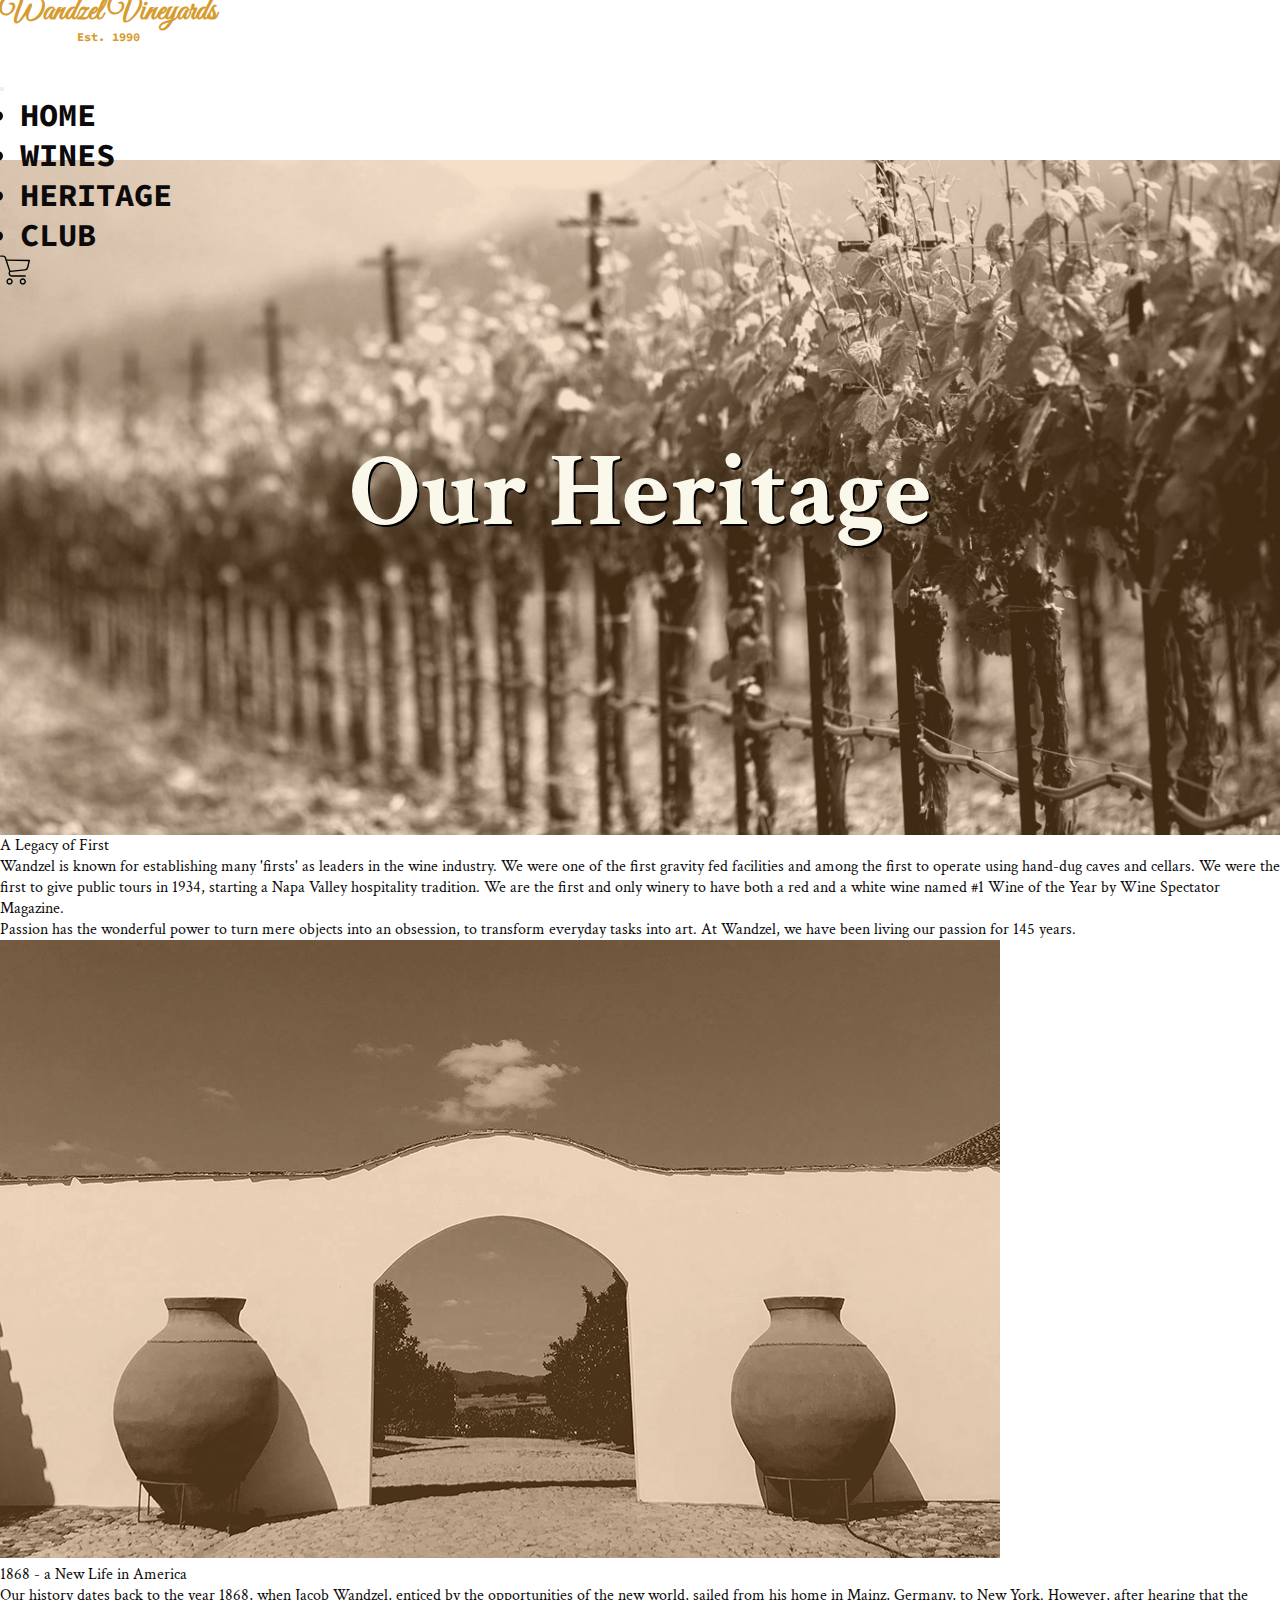
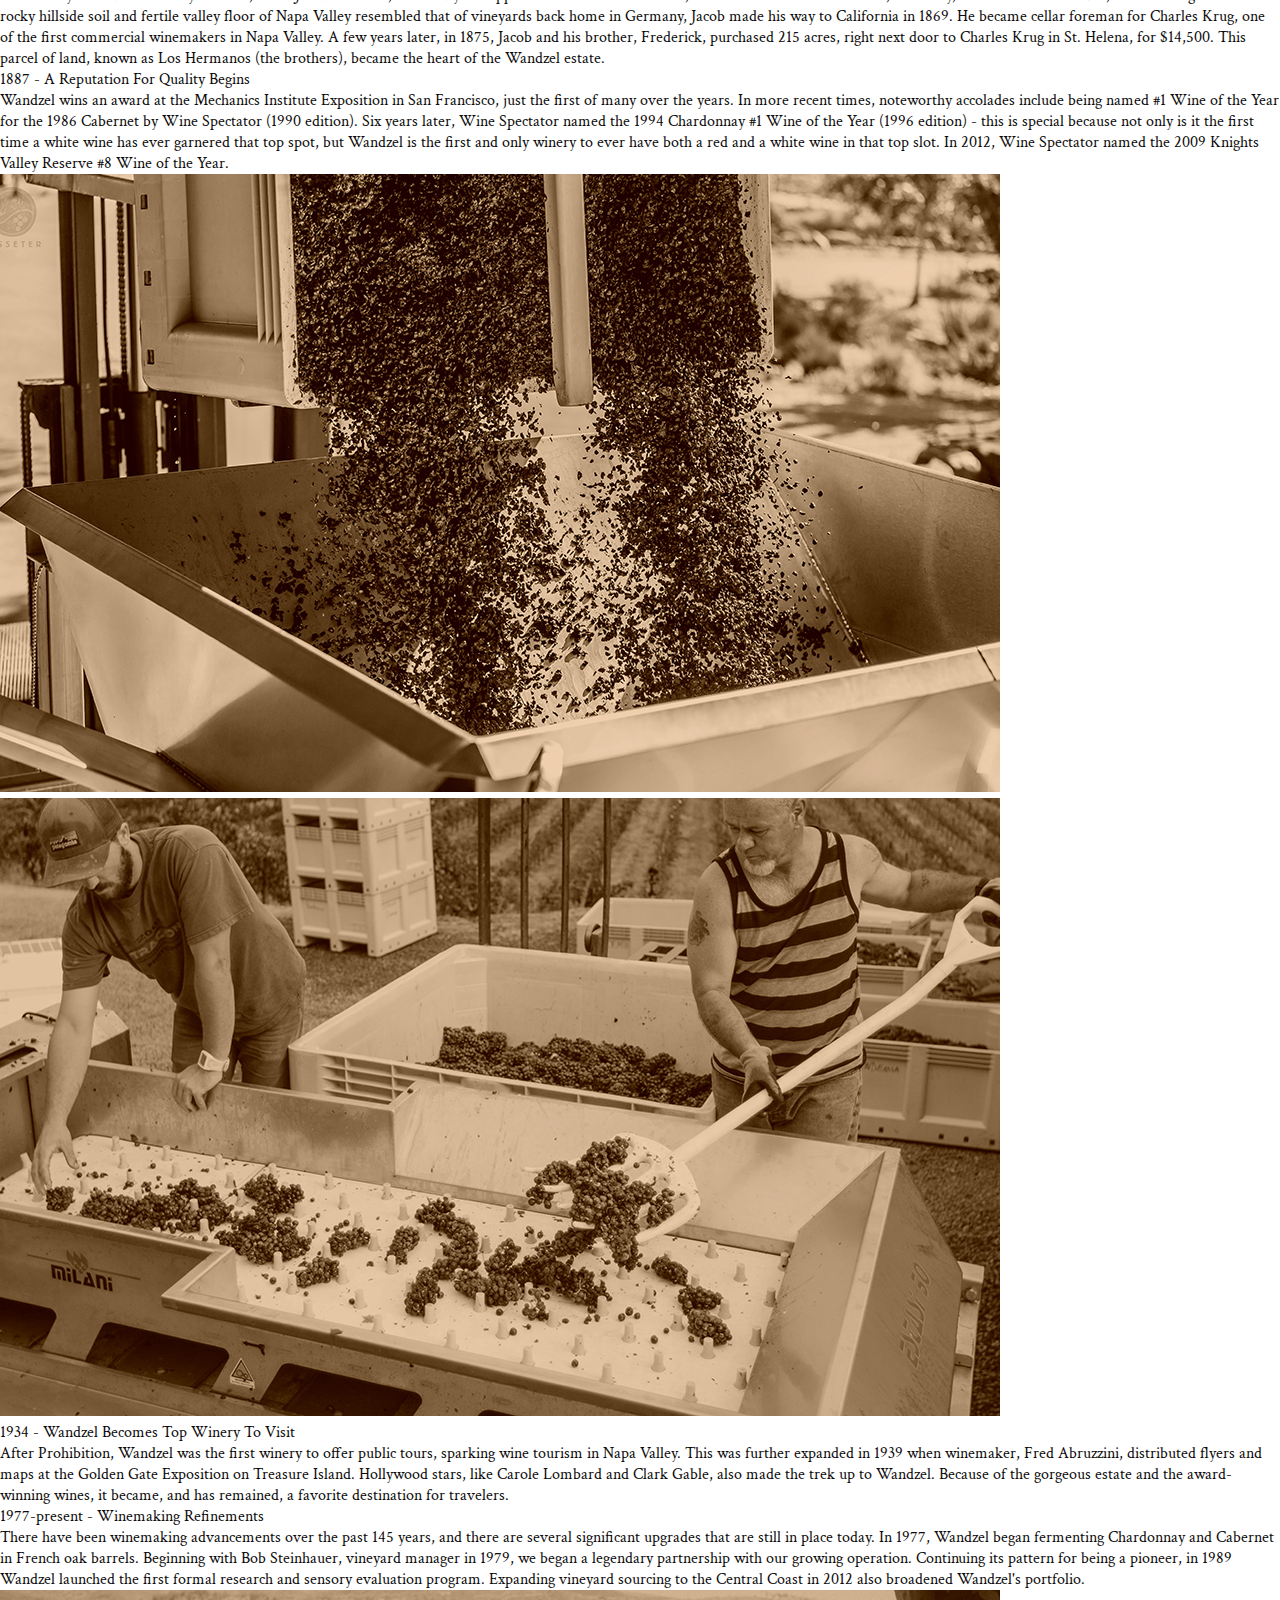
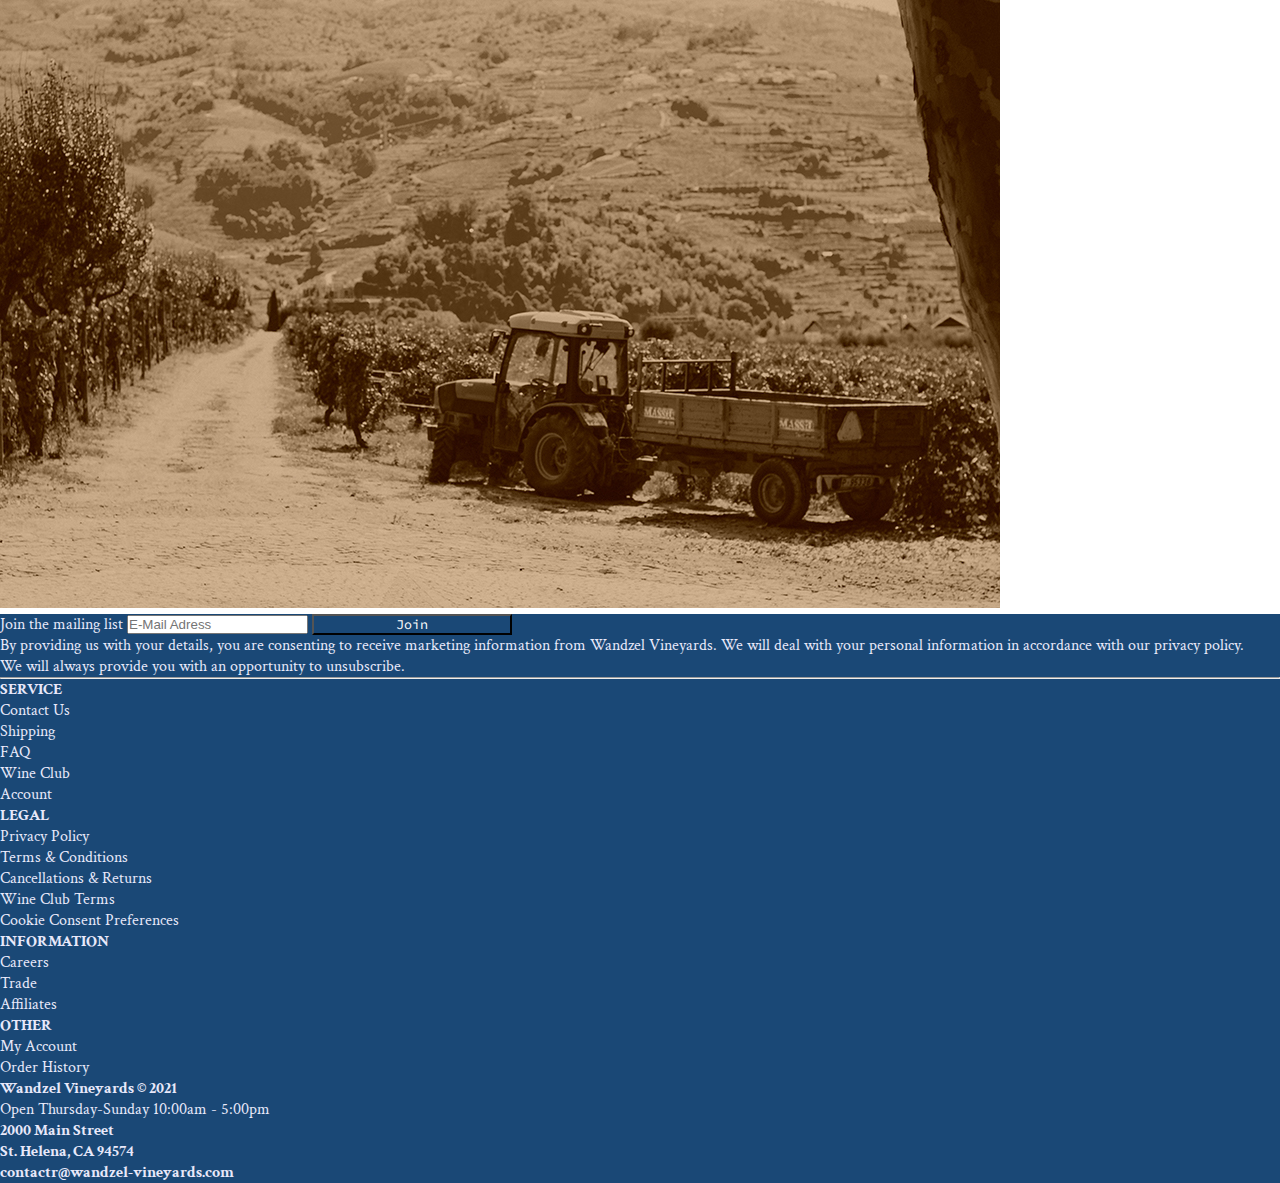
==== heritage.html @ 14cb850b "ver 0.9 upload" ====
<!DOCTYPE html>
<html lang="en">
  <head>
    <!-- Required meta tags -->
    <meta charset="utf-8" />
    <meta name="viewport" content="width=device-width, initial-scale=1" />
    <title>Heritage | Wandzel Vineyards | Real wine for real people</title>
    <!-- Bootstrap CSS -->
    <link href="https://cdn.jsdelivr.net/npm/bootstrap@5.0.0-beta3/dist/css/bootstrap.min.css" rel="stylesheet" integrity="sha384-eOJMYsd53ii+scO/bJGFsiCZc+5NDVN2yr8+0RDqr0Ql0h+rP48ckxlpbzKgwra6" crossorigin="anonymous" />
    <link rel="stylesheet" href="style.css" />
  </head>
  <body>
    <div class="container-fluid">
      <!-- NABAR START -->
      <nav class="navbar navbar-expand-lg navbar-light bg-white fixed-top">
        <div class="container-fluid">
          <div class="row">
            <a class="navbar-brand text-center"
              >Wandzel Vineyards
              <p>Est. 1990</p></a
            >
          </div>
          <button class="navbar-toggler" type="button" data-bs-toggle="collapse" data-bs-target="#main_nav">
            <span class="navbar-toggler-icon"></span>
          </button>
          <div class="collapse navbar-collapse" id="main_nav">
            <ul class="navbar-nav mx-auto">
              <li class="nav-item"><a class="nav-link" href="index.html">home</a></li>
              <li class="nav-item"><a class="nav-link" href="wines.html">wines </a></li>

              <li class="nav-item dropdown has-megamenu">
                <a class="nav-link" href="#" data-bs-toggle="dropdown">heritage</a>
                <div class="dropdown-menu megamenu" role="menu">
                  <div class="row g-3">
                    <div class="col-lg-3 col-md-6 col-12 d-flex align-items-center">
                      <div class="col-megamenu">
                        <ul class="list-unstyled">
                          <a href="heritage.html"><li>Pioneer in Napa</li></a>
                          <a href="heritage.html"><li>Historic Property</li></a>
                          <a href="heritage.html"><li>Only 8 Winemakers</li></a>
                          <a href="heritage.html"><li>Best Vineyards in Napa</li></a>
                          <a href="heritage.html"><li>Sustainability Focus</li></a>
                        </ul>
                      </div>
                      <!-- col-megamenu.// -->
                    </div>
                    <!-- end col-2 -->
                    <div class="col-lg-9 col-md-6 col-12">
                      <div class="col-megamenu d-flex justify-content-end me-5">
                        <img src="img/rest2.jpg" class="img-fluid" alt="Our Heritage" />
                      </div>
                      <!-- col-megamenu.// -->
                    </div>
                    <!-- end col-2 -->
                  </div>
                  <!-- end row -->
                </div>
                <!-- dropdown-mega-menu.// -->
              </li>
              <li class="nav-item"><a class="nav-link" href="#">club</a></li>
            </ul>
            <img src="img/shopping-cart.svg" class="img-cart" alt="shopping-cart" />
          </div>
          <!-- navbar-collapse.// -->
        </div>
        <!-- container-fluid.// -->
      </nav>
      <!-- NAVBAR END -->
      <!-- HEADER START -->
      <header id="header-heritage">
        <div id="home-introduction">
          <h1 class="text-uppercase">Our Heritage</h1>
          <br />
        </div>
      </header>
      <!-- HEADER END -->
      <div class="row mt-5 mx-3 px-lg-5">
        <div class="col-12 text-uppercase">
          <p class="fs-3">A Legacy of First</p>
          <p class="fs-5">Wandzel is known for establishing many 'firsts' as leaders in the wine industry. We were one of the first gravity fed facilities and among the first to operate using hand-dug caves and cellars. We were the first to give public tours in 1934, starting a Napa Valley hospitality tradition. We are the first and only winery to have both a red and a white wine named #1 Wine of the Year by Wine Spectator Magazine.</p>
          <p class="fs-5 fst-italic">Passion has the wonderful power to turn mere objects into an obsession, to transform everyday tasks into art. At Wandzel, we have been living our passion for 145 years.</p>
        </div>
      </div>

      <!-- HERITAGE #1 START -->
        <div class="row mx-auto mt-5 px-lg-5 justify-content-center">
          <div class="col-lg-6 col-12  mb-5 mb-lg-0 order-lg-1">
            <img src="img/heritage1.jpg" class="img-fluid" alt="bottle">
          </div>
          <div class="col-lg-6 col-12 my-auto pb-3 pb-lg-2 order-lg-2">
            <p class="fs-3 text-uppercase">1868 - a New Life in America</p>
              <p class="fs-4">
                Our history dates back to the year 1868, when Jacob Wandzel, enticed by the opportunities of the new world, sailed from his home in Mainz, Germany, to New York. However, after hearing that the rocky hillside soil and fertile valley floor of Napa Valley resembled that of vineyards back home in Germany, Jacob made his way to California in 1869. He became cellar foreman for Charles Krug, one of the first commercial winemakers in Napa Valley. A few years later, in 1875, Jacob and his brother, Frederick, purchased 215 acres, right next door to Charles Krug in St. Helena, for $14,500. This parcel of land, known as Los Hermanos (the brothers), became the heart of the Wandzel estate.
              </p>
          </div>
        </div>
    </div>
  <!-- HERITAGE #1 END -->

        <!-- HERITAGE #2 START -->
        <div class="row mx-auto mt-5 px-lg-5 justify-content-center">
          <div class="col-lg-6 col-12  my-auto pb-3 pb-lg-2  order-lg-1 order-2">
            <p class="fs-3 text-uppercase">1887 - A Reputation For Quality Begins</p>
              <p class="fs-4">
                Wandzel wins an award at the Mechanics Institute Exposition in San Francisco, just the first of many over the years. In more recent times, noteworthy accolades include being named #1 Wine of the Year for the 1986 Cabernet by Wine Spectator (1990 edition). Six years later, Wine Spectator named the 1994 Chardonnay #1 Wine of the Year (1996 edition) - this is special because not only is it the first time a white wine has ever garnered that top spot, but Wandzel is the first and only winery to ever have both a red and a white wine in that top slot. In 2012, Wine Spectator named the 2009 Knights Valley Reserve #8 Wine of the Year.              </p>
          </div>
          <div class="col-lg-6 col-12 mb-5 mb-lg-0 order-lg-2 order-1">
            <img src="img/heritage2.jpg" class="img-fluid" alt="bottle">
          </div>
        </div>
    </div>
  <!-- HERITAGE #2 END -->

          <!-- HERITAGE #3 START -->
          <div class="row mx-auto mt-5 px-lg-5 justify-content-center">
            <div class="col-lg-6 col-12 mb-5 mb-lg-0 order-lg-1">
              <img src="img/heritage3.jpg" class="img-fluid" alt="bottle">
            </div>
            <div class="col-lg-6 col-12 my-auto pb-3 pb-lg-2  order-lg-2">
              <p class="fs-3 text-uppercase">1934 - Wandzel Becomes Top Winery To Visit</p>
                <p class="fs-4">
                  After Prohibition, Wandzel was the first winery to offer public tours, sparking wine tourism in Napa Valley. This was further expanded in 1939 when winemaker, Fred Abruzzini, distributed flyers and maps at the Golden Gate Exposition on Treasure Island. Hollywood stars, like Carole Lombard and Clark Gable, also made the trek up to Wandzel. Because of the gorgeous estate and the award-winning wines, it became, and has remained, a favorite destination for travelers.</div>
          </div>
      </div>
    <!-- HERITAGE #3 END -->

            <!-- HERITAGE #4 START -->
            <div class="row mx-auto mt-5 px-lg-5 justify-content-center">
              <div class="col-lg-6 col-12 my-auto pb-3 pb-lg-2  order-lg-1 order-2">
                <p class="fs-3 text-uppercase">1977-present - Winemaking Refinements</p>
                  <p class="fs-4">
                    There have been winemaking advancements over the past 145 years, and there are several significant upgrades that are still in place today. In 1977, Wandzel began fermenting Chardonnay and Cabernet in French oak barrels. Beginning with Bob Steinhauer, vineyard manager in 1979, we began a legendary partnership with our growing operation. Continuing its pattern for being a pioneer, in 1989 Wandzel launched the first formal research and sensory evaluation program. Expanding vineyard sourcing to the Central Coast in 2012 also broadened Wandzel's portfolio.              </div>
              <div class="col-lg-6 col-12  mb-5 mb-lg-0 order-lg-2 order-1">
                <img src="img/heritage4.jpg" class="img-fluid" alt="bottle">
              </div>
            </div>
        </div>
      <!-- HERITAGE #4 END -->

      <!-- FOOTER / MAILING START -->
      <footer>
        <div class="row footer mx-auto mt-5 pt-4">
          <div class="col-12 text-center">
            <label for="exampleInputEmail1" class="form-label fs-2 text-uppercase mt-3">Join the mailing list</label>
            <input type="email" class="form-control mx-auto my-3" placeholder="E-Mail Adress" id="exampleInputEmail1" aria-describedby="emailHelp" />
            <button type="button" class="btn btn-light">Join</button>
          </div>
        </div>
        <div class="row footer mx-auto pt-4">
          <div class="col-12 text-center">
            <p class="pb-lg-5 mt-4">
              By providing us with your details, you are consenting to receive marketing information from Wandzel Vineyards. We will deal with your personal information in accordance with our privacy policy.<br />
              We will always provide you with an opportunity to unsubscribe.
            </p>
            <hr class="d-none d-lg-flex" />
          </div>
        </div>
        <!-- FOOTER -->
        <div class="container-fluid footer">
          <div class="row d-none d-lg-flex py-4 mx-5">
            <div class="col-2 text-left">
              <b>SERVICE</b>
              <ul>
                <li>Contact Us</li>
                <li>Shipping</li>
                <li>FAQ</li>
                <li>Wine Club</li>
                <li>Account</li>
              </ul>
            </div>
            <div class="col-2 text-left">
              <b>LEGAL</b>
              <ul>
                <li>Privacy Policy</li>
                <li>Terms & Conditions</li>
                <li>Cancellations & Returns</li>
                <li>Wine Club Terms</li>
                <li>Cookie Consent Preferences</li>
              </ul>
            </div>
            <div class="col-2 text-left">
              <b>INFORMATION</b>
              <ul>
                <li>Careers</li>
                <li>Trade</li>
                <li>Affiliates</li>
              </ul>
            </div>
            <div class="col-2 text-left">
              <b>OTHER</b>
              <ul>
                <li>My Account</li>
                <li>Order History</li>
              </ul>
            </div>
            <div class="col-4 text-left">
              <b><p>Wandzel Vineyards © 2021</p></b>
              Open Thursday-Sunday 10:00am - 5:00pm
              <b
                ><p>
                  2000 Main Street<br />
                  St. Helena, CA 94574<br />
                </p>
                <p>contactr@wandzel-vineyards.com</p></b
              >
            </div>
          </div>
        </div>
      </footer>
      <!-- FOOTER / MAILING START -->
    </div>
    <script src="https://cdn.jsdelivr.net/npm/bootstrap@5.0.0-beta3/dist/js/bootstrap.bundle.min.js" integrity="sha384-JEW9xMcG8R+pH31jmWH6WWP0WintQrMb4s7ZOdauHnUtxwoG2vI5DkLtS3qm9Ekf" crossorigin="anonymous"></script>
  </body>
</html>
---- style.css ----
@import url("https://fonts.googleapis.com/css2?family=Crimson+Text:wght@400;600&display=swap");
@import url("https://fonts.googleapis.com/css2?family=Source+Code+Pro:wght@400;600&display=swap");
@import url("https://fonts.googleapis.com/css2?family=Great+Vibes&display=swap");

* {
  padding: 0;
  margin: 0;
  box-sizing: border-box;
}

body {
  background-color: white;
  font-family: "Crimson Text", serif;
  color: #0c0a0a;
}

/* NAVBAR */
.navbar-brand {
  font-family: "Great Vibes", cursive;
  font-size: 2rem;
  line-height: 1.5rem;
  margin-right: 50px;
  margin-top: 35px;
}

.navbar-brand p {
  font-family: "Source Code Pro", monospace;
  text-align: center;
  font-size: 0.75rem;
}

.navbar {
  height: 90px;
  display: flex;
}

.nav-item {
  font-family: "Source Code Pro", monospace;
  margin: 0px 20px;
  font-size: 2rem;
  text-transform: uppercase;
}

.navbar .megamenu {
  padding: 1rem;
}

.nav-item a:hover {
  text-decoration: underline 0.5rem #d69c2f;
  text-underline-offset: 0.65rem;
}

/* NAVBAR SHOPPING CART */
.img-cart {
  width: 30px;
  margin-right: 50px;
  cursor: pointer;
}

/* NAVBAR DROPDOWN HERITAGE */
.list-unstyled a {
  font-family: "Crimson Text", serif;
  font-weight: 400;
  font-size: 1rem;
}

.list-unstyled a:hover {
  text-decoration: none;
  font-weight: 400;
  color: #0c0a0a;
}

.list-unstyled li {
  padding: 20px 80px;
  border-right: 1px solid #555454;
}

.list-unstyled li:hover {
  background-color: #8fbcbb;
}

/* HEADER */
#header {
  display: flex;
  font-family: "Crimson Text", serif;
  height: 75vh;
  line-height: 10px;
  /* margin: auto; */
  justify-content: center;
  background: url(img/winery1.jpg);
  background-position: center;
  background-size: cover;
  background-repeat: no-repeat;
  background-attachment: fixed;
  margin-top: 70px;
}

#header-heritage {
  display: flex;
  font-family: "Crimson Text", serif;
  height: 75vh;
  line-height: 10px;
  /* margin: auto; */
  justify-content: center;
  background: url(img/winery-heritage.jpg);
  background-position: center;
  background-size: cover;
  background-repeat: no-repeat;
  background-attachment: fixed;
  margin-top: 70px;
}

#header-wines {
  display: flex;
  font-family: "Crimson Text", serif;
  height: 75vh;
  line-height: 10px;
  /* margin: auto; */
  justify-content: center;
  background: url(img/winery-wines.jpg);
  background-position: center;
  background-size: cover;
  background-repeat: no-repeat;
  background-attachment: fixed;
  margin-top: 70px;
}

#home-introduction {
  /* font-family: "Crimson Text", serif; */
  align-self: center;
  /* padding-left: 50px; */
  text-align: center;
  /* justify-self: center; */
}

#home-introduction h1 {
  color: #f9f8eb;
  font-size: 6.5rem;
  text-shadow: 2px 2px rgb(0, 0, 0);
}

/* LINKS */
a {
  color: #0c0a0a;
  text-decoration: none;
  font-weight: bold;
}

a:hover {
  color: #d69c2f;
  font-weight: bold;
}

/* BUTTON */
.btn {
  background-color: #1a4876;
  color: white;
  font-family: "Source Code Pro", monospace;
  min-width: 200px;
}

.btn:hover {
  background-color: #d69c2f;
  color: white;
}

/* OTHER */
.grey {
  background-color: #e8e8fa;
}

.footer {
  background-color: #1a4876;
  color: #e8e8fa;
}

input {
  max-width: 400px;
}

/* .card {
  text-align: center;
  min-height: 900px;
  max-width: 70%;
} */

/* The flip card container - set the width and height to whatever you want. We have added the border property to demonstrate that the flip itself goes out of the box on hover (remove perspective if you don't want the 3D effect */
.flip-card {
  background-color: transparent;
  /* width: 300px;
  height: 200px; */
  /* border: 5px solid #f1f1f1; */
  perspective: 1000px;
  text-align: center;
}

/* This container is needed to position the front and back side */
.flip-card-inner {
  position: relative;
  /* width: 100%;
  height: 100%; */
  /* text-align: center; */
  transition: transform 0.8s;
  transform-style: preserve-3d;
}

/* Do an horizontal flip when you move the mouse over the flip box container */
.flip-card:hover .flip-card-inner {
  transform: rotateY(180deg);
}

/* Position the front and back side */
.flip-card-front,
.flip-card-back {
  position: absolute;
  width: 100%;
  height: 100%;
  -webkit-backface-visibility: hidden; /* Safari */
  backface-visibility: hidden;
}

/* Style the front side (fallback if image is missing) */
/* .flip-card-front {
  background-color: #bbb;
  color: black;
} */

/* Style the back side */
.flip-card-back {
  background-color: #e8e8fa;
  color: black;
  transform: rotateY(180deg);
}

/* MEDIA QUERIES */

/* ============ desktop view ============ */
@media all and (min-width: 992px) {
  .navbar .has-megamenu {
    position: static !important;
  }
  .navbar .megamenu {
    left: 0;
    right: 0;
    width: 100%;
    margin-top: 0;
    background-color: #e8e8fa;
  }

  .navbar .nav-item .dropdown-menu {
    display: none;
  }
  /* .navbar .nav-item:hover .nav-link{   } */
  .navbar .nav-item:hover .dropdown-menu {
    display: block;
  }
  .navbar .nav-item .dropdown-menu {
    margin-top: -1rem;
  }
}
/* ============ desktop view .end// ============ */

/* ============ mobile view ============ */
@media (max-width: 991px) {
  .navbar.fixed-top .navbar-collapse,
  .navbar.sticky-top .navbar-collapse {
    overflow-y: auto;
    max-height: 90vh;
    margin-top: -20px;
    background-color: #e8e8fa;
  }
  #header {
    height: 60vh;
  }

  #header-heritage {
    height: 60vh;
  }

  #header-wines {
    height: 60vh;
  }

  .megamenu {
    background-color: #e8e8fa;
  }

  #home-introduction h1 {
    font-size: 9vw;
  }

  .img-cart {
    display: none;
  }

  .list-unstyled li {
    padding: 20px;
    /* border-right: 1px solid #0c0a0a; */
  }

  .navbar-brand {
    margin-right: 0px;
    margin-top: 20px;
  }

  .list-unstyled li {
    padding: 20px;
    border-right: 0px;
  }

  .navbar img {
    display: none;
  }

  .navbar-toggler {
    margin-top: -20px;
  }
}

/* ============ mobile view .end// ============ */
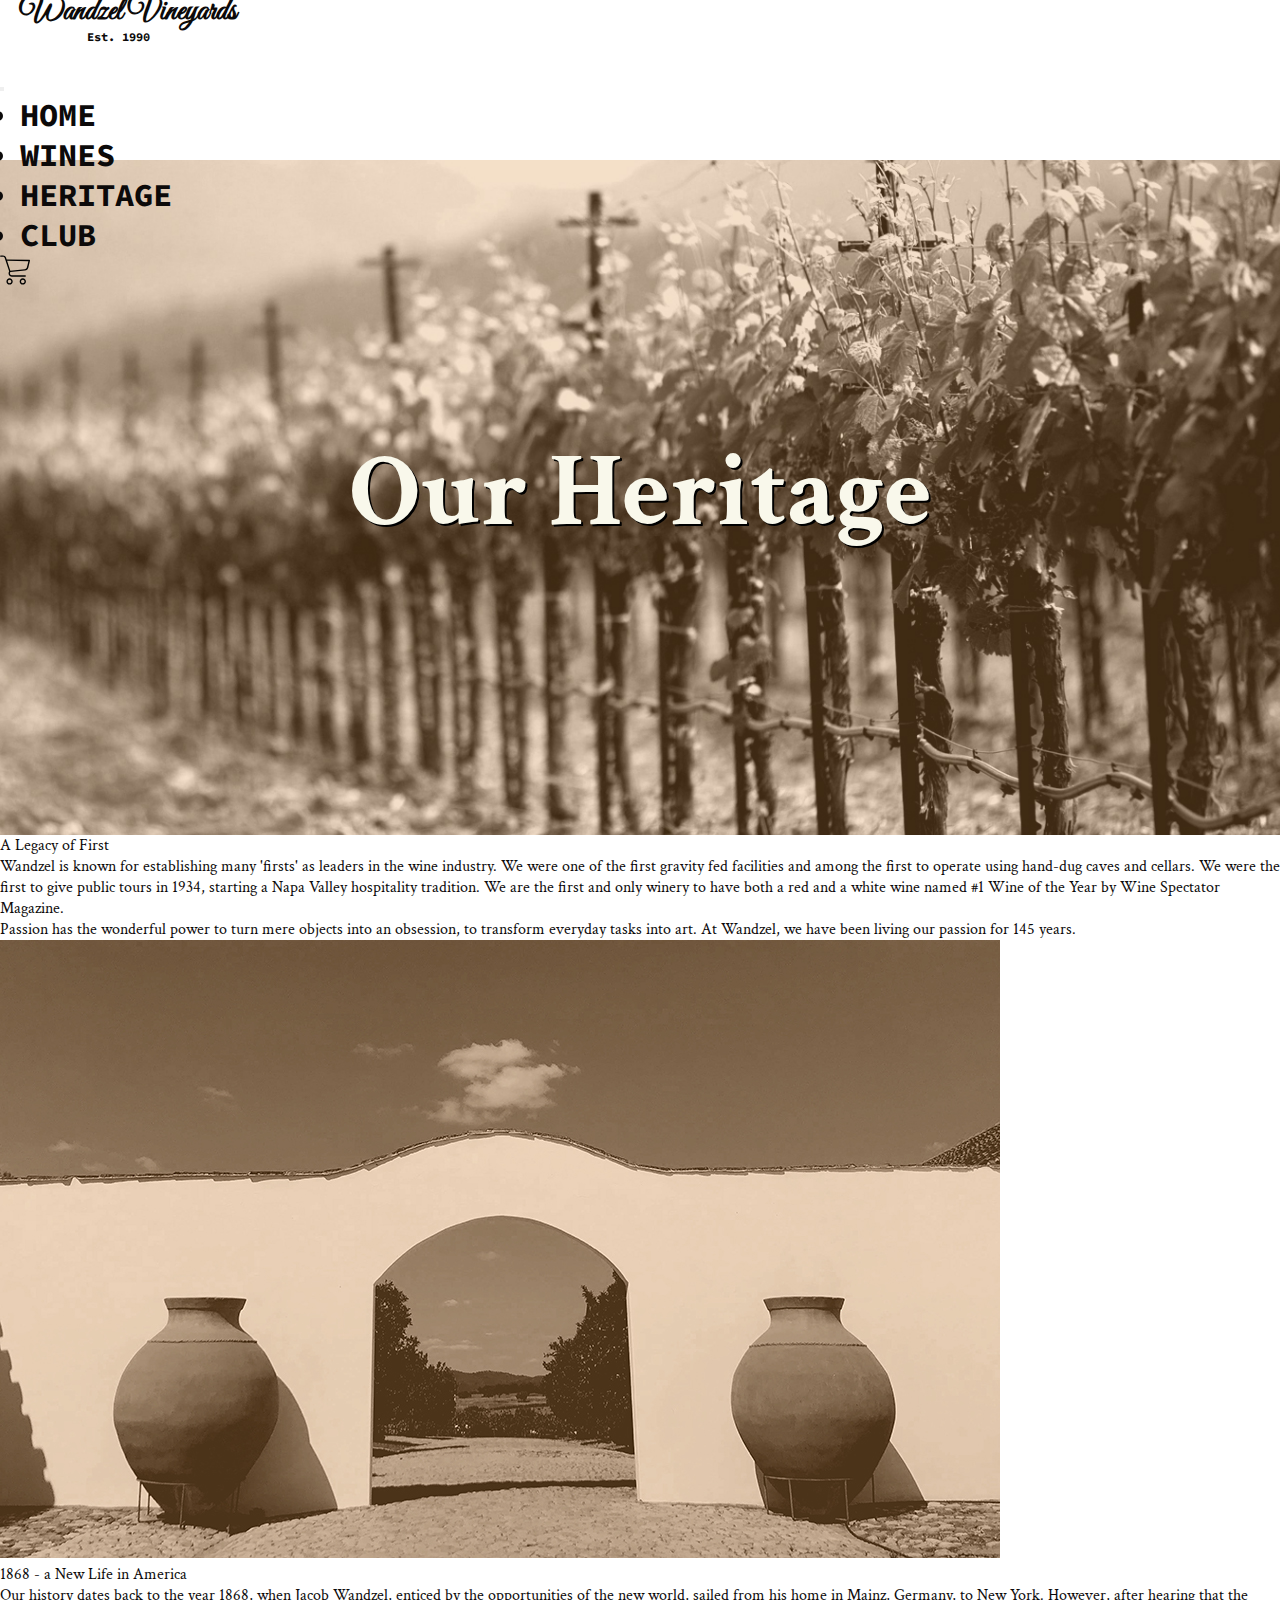
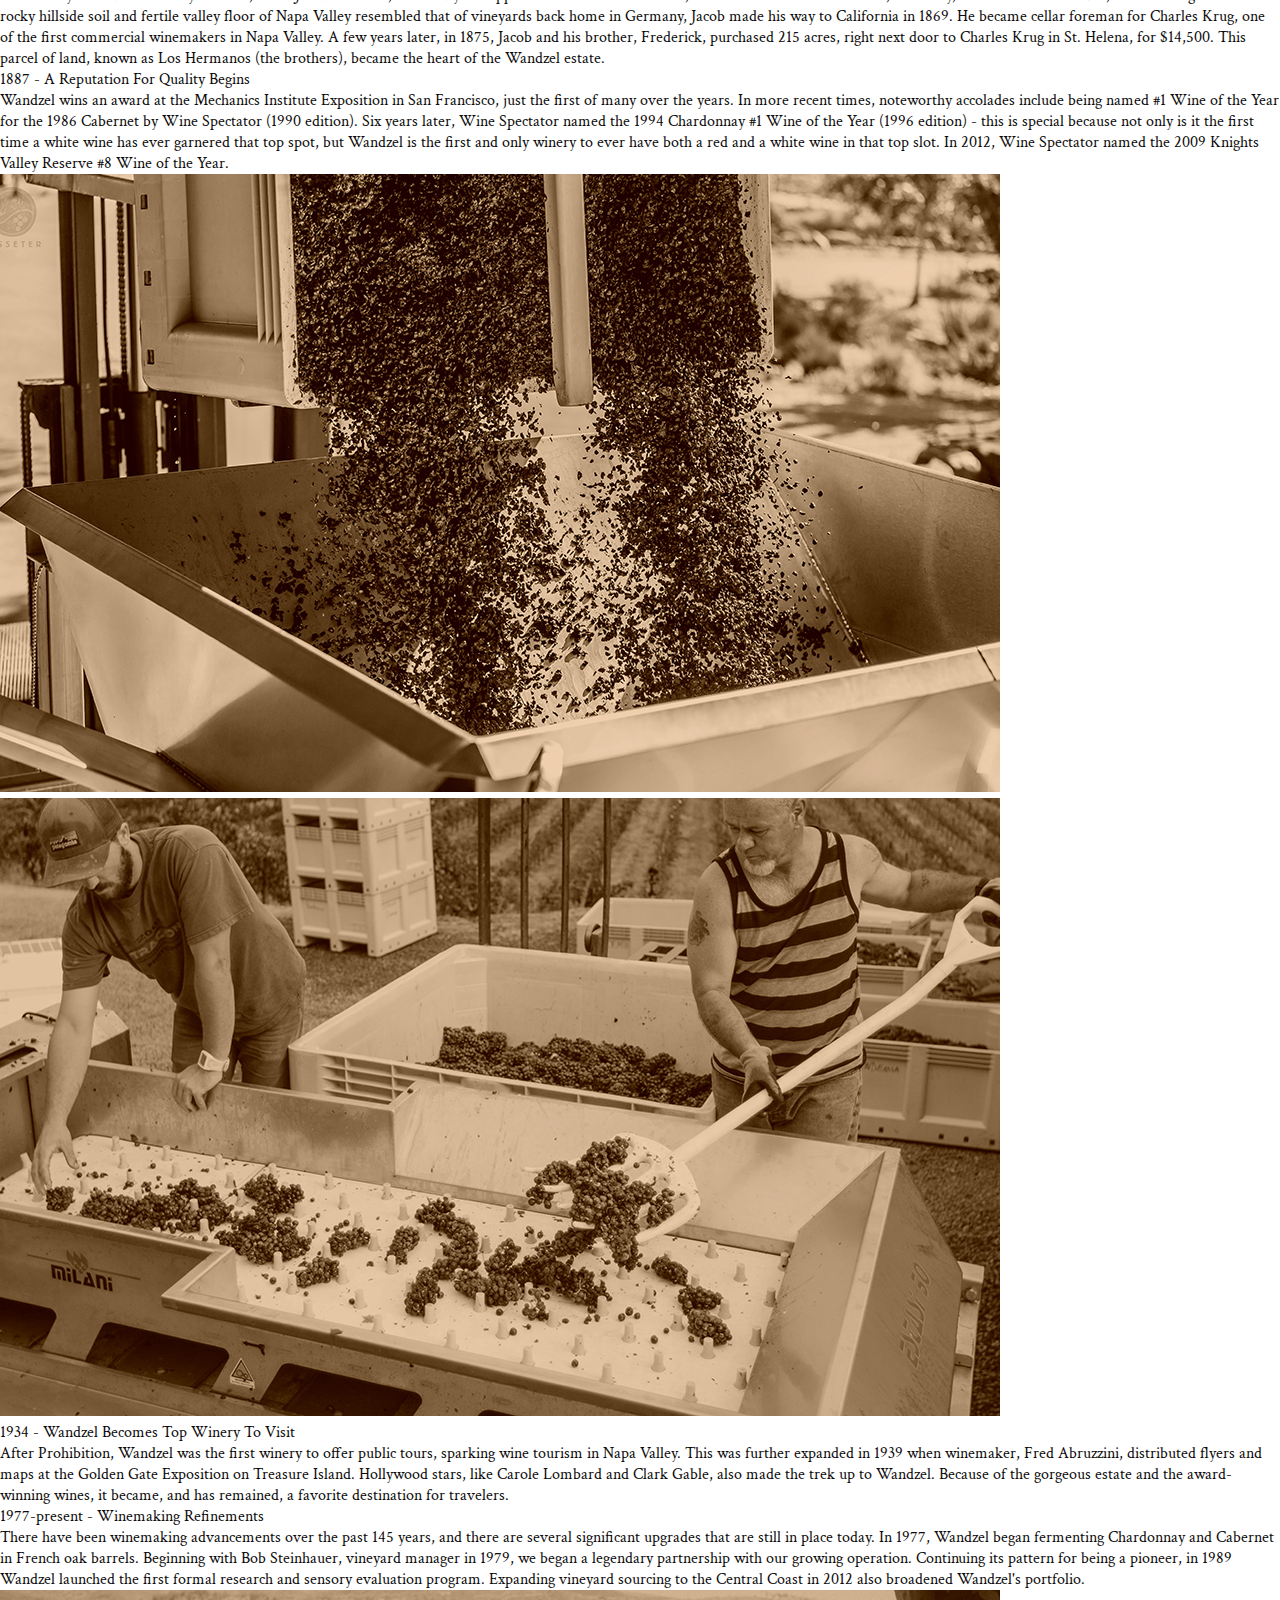
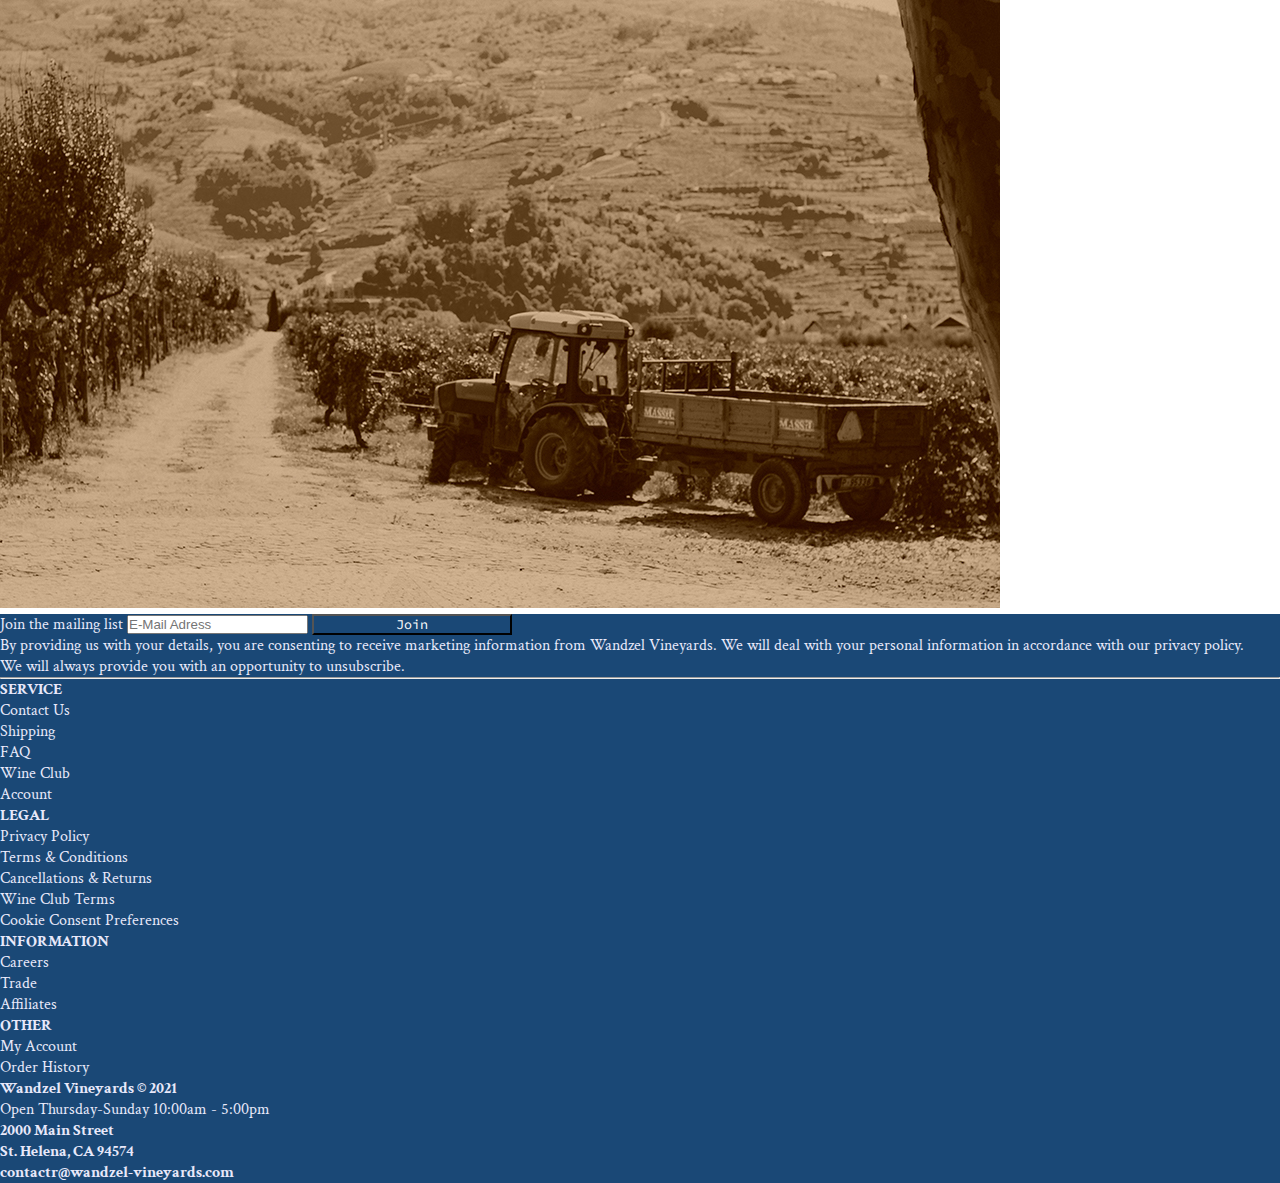
==== commit 020ef306: "Fixed container-fluid gutter, optimized css of header" ====
--- a/heritage.html
+++ b/heritage.html
@@ -10,7 +10,7 @@
     <link rel="stylesheet" href="style.css" />
   </head>
   <body>
-    <div class="container-fluid">
+    <div class="container-fluid g-0">
       <!-- NABAR START -->
       <nav class="navbar navbar-expand-lg navbar-light bg-white fixed-top">
         <div class="container-fluid">
@@ -83,58 +83,54 @@
       </div>
 
       <!-- HERITAGE #1 START -->
-        <div class="row mx-auto mt-5 px-lg-5 justify-content-center">
-          <div class="col-lg-6 col-12  mb-5 mb-lg-0 order-lg-1">
-            <img src="img/heritage1.jpg" class="img-fluid" alt="bottle">
-          </div>
-          <div class="col-lg-6 col-12 my-auto pb-3 pb-lg-2 order-lg-2">
-            <p class="fs-3 text-uppercase">1868 - a New Life in America</p>
-              <p class="fs-4">
-                Our history dates back to the year 1868, when Jacob Wandzel, enticed by the opportunities of the new world, sailed from his home in Mainz, Germany, to New York. However, after hearing that the rocky hillside soil and fertile valley floor of Napa Valley resembled that of vineyards back home in Germany, Jacob made his way to California in 1869. He became cellar foreman for Charles Krug, one of the first commercial winemakers in Napa Valley. A few years later, in 1875, Jacob and his brother, Frederick, purchased 215 acres, right next door to Charles Krug in St. Helena, for $14,500. This parcel of land, known as Los Hermanos (the brothers), became the heart of the Wandzel estate.
-              </p>
-          </div>
-        </div>
-    </div>
-  <!-- HERITAGE #1 END -->
-
-        <!-- HERITAGE #2 START -->
-        <div class="row mx-auto mt-5 px-lg-5 justify-content-center">
-          <div class="col-lg-6 col-12  my-auto pb-3 pb-lg-2  order-lg-1 order-2">
-            <p class="fs-3 text-uppercase">1887 - A Reputation For Quality Begins</p>
-              <p class="fs-4">
-                Wandzel wins an award at the Mechanics Institute Exposition in San Francisco, just the first of many over the years. In more recent times, noteworthy accolades include being named #1 Wine of the Year for the 1986 Cabernet by Wine Spectator (1990 edition). Six years later, Wine Spectator named the 1994 Chardonnay #1 Wine of the Year (1996 edition) - this is special because not only is it the first time a white wine has ever garnered that top spot, but Wandzel is the first and only winery to ever have both a red and a white wine in that top slot. In 2012, Wine Spectator named the 2009 Knights Valley Reserve #8 Wine of the Year.              </p>
-          </div>
-          <div class="col-lg-6 col-12 mb-5 mb-lg-0 order-lg-2 order-1">
-            <img src="img/heritage2.jpg" class="img-fluid" alt="bottle">
-          </div>
-        </div>
-    </div>
-  <!-- HERITAGE #2 END -->
-
-          <!-- HERITAGE #3 START -->
-          <div class="row mx-auto mt-5 px-lg-5 justify-content-center">
-            <div class="col-lg-6 col-12 mb-5 mb-lg-0 order-lg-1">
-              <img src="img/heritage3.jpg" class="img-fluid" alt="bottle">
-            </div>
-            <div class="col-lg-6 col-12 my-auto pb-3 pb-lg-2  order-lg-2">
-              <p class="fs-3 text-uppercase">1934 - Wandzel Becomes Top Winery To Visit</p>
-                <p class="fs-4">
-                  After Prohibition, Wandzel was the first winery to offer public tours, sparking wine tourism in Napa Valley. This was further expanded in 1939 when winemaker, Fred Abruzzini, distributed flyers and maps at the Golden Gate Exposition on Treasure Island. Hollywood stars, like Carole Lombard and Clark Gable, also made the trek up to Wandzel. Because of the gorgeous estate and the award-winning wines, it became, and has remained, a favorite destination for travelers.</div>
-          </div>
-      </div>
-    <!-- HERITAGE #3 END -->
-
-            <!-- HERITAGE #4 START -->
-            <div class="row mx-auto mt-5 px-lg-5 justify-content-center">
-              <div class="col-lg-6 col-12 my-auto pb-3 pb-lg-2  order-lg-1 order-2">
-                <p class="fs-3 text-uppercase">1977-present - Winemaking Refinements</p>
-                  <p class="fs-4">
-                    There have been winemaking advancements over the past 145 years, and there are several significant upgrades that are still in place today. In 1977, Wandzel began fermenting Chardonnay and Cabernet in French oak barrels. Beginning with Bob Steinhauer, vineyard manager in 1979, we began a legendary partnership with our growing operation. Continuing its pattern for being a pioneer, in 1989 Wandzel launched the first formal research and sensory evaluation program. Expanding vineyard sourcing to the Central Coast in 2012 also broadened Wandzel's portfolio.              </div>
-              <div class="col-lg-6 col-12  mb-5 mb-lg-0 order-lg-2 order-1">
-                <img src="img/heritage4.jpg" class="img-fluid" alt="bottle">
-              </div>
-            </div>
-        </div>
+      <div class="row mx-3 mt-5 px-lg-5 justify-content-center">
+        <div class="col-lg-6 col-12 mb-5 mb-lg-0 order-lg-1">
+          <img src="img/heritage1.jpg" class="img-fluid" alt="bottle" />
+        </div>
+        <div class="col-lg-6 col-12 my-auto pb-3 pb-lg-2 order-lg-2">
+          <p class="fs-3 text-uppercase">1868 - a New Life in America</p>
+          <p class="fs-4">Our history dates back to the year 1868, when Jacob Wandzel, enticed by the opportunities of the new world, sailed from his home in Mainz, Germany, to New York. However, after hearing that the rocky hillside soil and fertile valley floor of Napa Valley resembled that of vineyards back home in Germany, Jacob made his way to California in 1869. He became cellar foreman for Charles Krug, one of the first commercial winemakers in Napa Valley. A few years later, in 1875, Jacob and his brother, Frederick, purchased 215 acres, right next door to Charles Krug in St. Helena, for $14,500. This parcel of land, known as Los Hermanos (the brothers), became the heart of the Wandzel estate.</p>
+        </div>
+      </div>
+      <!-- HERITAGE #1 END -->
+
+      <!-- HERITAGE #2 START -->
+      <div class="row mx-3 mt-5 px-lg-5 justify-content-center">
+        <div class="col-lg-6 col-12 my-auto pb-3 pb-lg-2 order-lg-1 order-2">
+          <p class="fs-3 text-uppercase">1887 - A Reputation For Quality Begins</p>
+          <p class="fs-4">Wandzel wins an award at the Mechanics Institute Exposition in San Francisco, just the first of many over the years. In more recent times, noteworthy accolades include being named #1 Wine of the Year for the 1986 Cabernet by Wine Spectator (1990 edition). Six years later, Wine Spectator named the 1994 Chardonnay #1 Wine of the Year (1996 edition) - this is special because not only is it the first time a white wine has ever garnered that top spot, but Wandzel is the first and only winery to ever have both a red and a white wine in that top slot. In 2012, Wine Spectator named the 2009 Knights Valley Reserve #8 Wine of the Year.</p>
+        </div>
+        <div class="col-lg-6 col-12 mb-5 mb-lg-0 order-lg-2 order-1">
+          <img src="img/heritage2.jpg" class="img-fluid" alt="bottle" />
+        </div>
+      </div>
+      <!-- HERITAGE #2 END -->
+
+      <!-- HERITAGE #3 START -->
+      <div class="row mx-3 mt-5 px-lg-5 justify-content-center">
+        <div class="col-lg-6 col-12 mb-5 mb-lg-0 order-lg-1">
+          <img src="img/heritage3.jpg" class="img-fluid" alt="bottle" />
+        </div>
+        <div class="col-lg-6 col-12 my-auto pb-3 pb-lg-2 order-lg-2">
+          <p class="fs-3 text-uppercase">1934 - Wandzel Becomes Top Winery To Visit</p>
+          <p class="fs-4">After Prohibition, Wandzel was the first winery to offer public tours, sparking wine tourism in Napa Valley. This was further expanded in 1939 when winemaker, Fred Abruzzini, distributed flyers and maps at the Golden Gate Exposition on Treasure Island. Hollywood stars, like Carole Lombard and Clark Gable, also made the trek up to Wandzel. Because of the gorgeous estate and the award-winning wines, it became, and has remained, a favorite destination for travelers.</p>
+        </div>
+      </div>
+
+      <!-- HERITAGE #3 END -->
+
+      <!-- HERITAGE #4 START -->
+      <div class="row mx-3 mt-5 px-lg-5 justify-content-center">
+        <div class="col-lg-6 col-12 my-auto pb-3 pb-lg-2 order-lg-1 order-2">
+          <p class="fs-3 text-uppercase">1977-present - Winemaking Refinements</p>
+          <p class="fs-4">There have been winemaking advancements over the past 145 years, and there are several significant upgrades that are still in place today. In 1977, Wandzel began fermenting Chardonnay and Cabernet in French oak barrels. Beginning with Bob Steinhauer, vineyard manager in 1979, we began a legendary partnership with our growing operation. Continuing its pattern for being a pioneer, in 1989 Wandzel launched the first formal research and sensory evaluation program. Expanding vineyard sourcing to the Central Coast in 2012 also broadened Wandzel's portfolio.</p>
+        </div>
+
+        <div class="col-lg-6 col-12 mb-5 mb-lg-0 order-lg-2 order-1">
+          <img src="img/heritage4.jpg" class="img-fluid" alt="bottle" />
+        </div>
+      </div>
+
       <!-- HERITAGE #4 END -->
 
       <!-- FOOTER / MAILING START -->
--- a/style.css
+++ b/style.css
@@ -21,6 +21,7 @@
   line-height: 1.5rem;
   margin-right: 50px;
   margin-top: 35px;
+  margin-left: 20px;
 }
 
 .navbar-brand p {
@@ -80,57 +81,44 @@
 }
 
 /* HEADER */
-#header {
+#header,
+#header-heritage,
+#header-wines {
   display: flex;
   font-family: "Crimson Text", serif;
   height: 75vh;
   line-height: 10px;
-  /* margin: auto; */
   justify-content: center;
+  margin-top: 70px;
+}
+
+#header {
   background: url(img/winery1.jpg);
   background-position: center;
   background-size: cover;
   background-repeat: no-repeat;
   background-attachment: fixed;
-  margin-top: 70px;
 }
 
 #header-heritage {
-  display: flex;
-  font-family: "Crimson Text", serif;
-  height: 75vh;
-  line-height: 10px;
-  /* margin: auto; */
-  justify-content: center;
   background: url(img/winery-heritage.jpg);
   background-position: center;
   background-size: cover;
   background-repeat: no-repeat;
   background-attachment: fixed;
-  margin-top: 70px;
 }
 
 #header-wines {
-  display: flex;
-  font-family: "Crimson Text", serif;
-  height: 75vh;
-  line-height: 10px;
-  /* margin: auto; */
-  justify-content: center;
   background: url(img/winery-wines.jpg);
   background-position: center;
   background-size: cover;
   background-repeat: no-repeat;
   background-attachment: fixed;
-  margin-top: 70px;
 }
 
 #home-introduction {
-  /* font-family: "Crimson Text", serif; */
   align-self: center;
-  /* padding-left: 50px; */
   text-align: center;
-  /* justify-self: center; */
 }
 
 #home-introduction h1 {
@@ -174,62 +162,53 @@
   color: #e8e8fa;
 }
 
+.footer li {
+  cursor: pointer;
+}
+
 input {
   max-width: 400px;
 }
 
-/* .card {
-  text-align: center;
-  min-height: 900px;
-  max-width: 70%;
-} */
-
-/* The flip card container - set the width and height to whatever you want. We have added the border property to demonstrate that the flip itself goes out of the box on hover (remove perspective if you don't want the 3D effect */
+/* FLIP CARDS */
 .flip-card {
   background-color: transparent;
-  /* width: 300px;
-  height: 200px; */
-  /* border: 5px solid #f1f1f1; */
   perspective: 1000px;
   text-align: center;
 }
 
-/* This container is needed to position the front and back side */
 .flip-card-inner {
   position: relative;
-  /* width: 100%;
-  height: 100%; */
-  /* text-align: center; */
   transition: transform 0.8s;
   transform-style: preserve-3d;
 }
 
-/* Do an horizontal flip when you move the mouse over the flip box container */
 .flip-card:hover .flip-card-inner {
   transform: rotateY(180deg);
 }
 
-/* Position the front and back side */
 .flip-card-front,
 .flip-card-back {
+  display: flex;
+  flex-direction: column;
+  align-items: center;
   position: absolute;
   width: 100%;
   height: 100%;
-  -webkit-backface-visibility: hidden; /* Safari */
+  -webkit-backface-visibility: hidden;
   backface-visibility: hidden;
 }
 
-/* Style the front side (fallback if image is missing) */
-/* .flip-card-front {
-  background-color: #bbb;
-  color: black;
-} */
-
-/* Style the back side */
 .flip-card-back {
   background-color: #e8e8fa;
   color: black;
   transform: rotateY(180deg);
+  font-size: 1.2vw;
+}
+
+.price {
+  font-size: 2vw;
+  font-weight: bold;
 }
 
 /* MEDIA QUERIES */
@@ -258,7 +237,7 @@
     margin-top: -1rem;
   }
 }
-/* ============ desktop view .end// ============ */
+/* ============ desktop view end// ============ */
 
 /* ============ mobile view ============ */
 @media (max-width: 991px) {
@@ -315,6 +294,18 @@
   .navbar-toggler {
     margin-top: -20px;
   }
+
+  #wine-list-desktop {
+    display: none;
+  }
+
+  .flip-card-back {
+    font-size: 2.5vw;
+  }
+
+  .price {
+    font-size: 4vw;
+  }
 }
 
 /* ============ mobile view .end// ============ */
